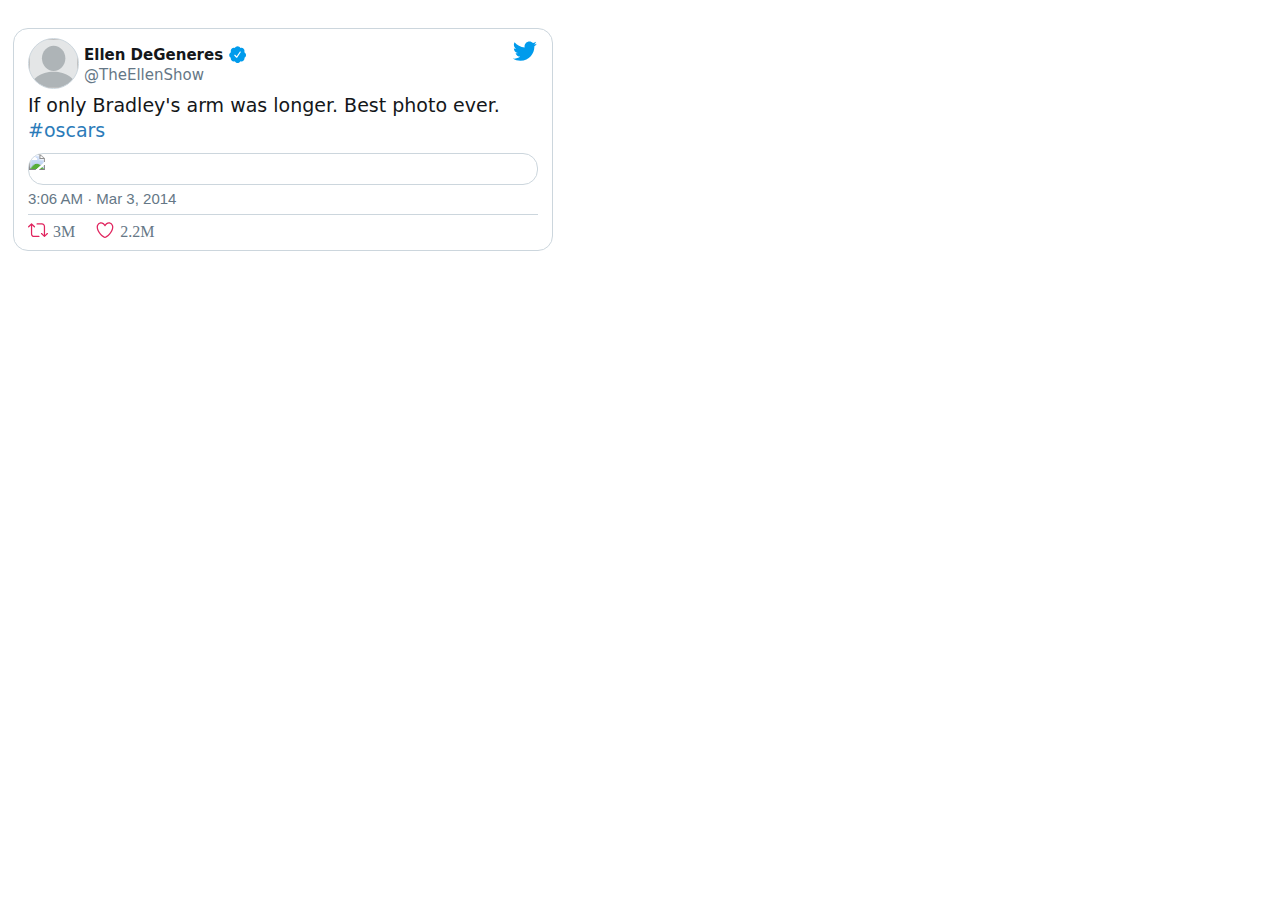
==== index.html @ 48c7ce4f "initial commit" ====
<!DOCTYPE html>
<html lang="en" class="tweet-theme-light">
<head>
	<meta charset="utf-8"/>
	<script src="https://twemoji.maxcdn.com/v/latest/twemoji.min.js" crossorigin="anonymous"></script>
	<script type="text/javascript" src="./static-tweet-gen.js"></script>
	<link rel="stylesheet" type="text/css" href="./static-tweet-gen.css"/>
	
</head>
<body>
<div class="tidy-tweet"><blockquote class="tweet-parent-1" href="https://twitter.com/TheEllenShow/status/440322224407314432"><div class="tweet-header"><a class="tweet-profile" target="_blank" rel="noopener noreferrer" href="https://twitter.com/TheEllenShow"><object data="https://pbs.twimg.com/profile_images/1448706875755679746/kzCoPyye_bigger.jpg" type="image/jpeg"><img class="tweet-user-empty-avatar-image" /></object></a><div class="tweet-author tidytooltip"><a class="tweet-author-name" target="_blank" rel="noopener noreferrer" href="https://twitter.com/TheEllenShow">Ellen DeGeneres <span class="tweet-verified-icon"></span></a><a class="tweet-author-handle" target="_blank" rel="noopener noreferrer" href="https://twitter.com/TheEllenShow">@TheEllenShow</a><span class="tidytooltiptext">Comedian, talk show host and ice road trucker. My tweets are real, and they’re spectacular. @ellentube @theellenfund<br/><br/>77.8M Followers</span></div><a class="tweet-bird" target="_blank" rel="noopener noreferrer" href="https://twitter.com/TheEllenShow/status/440322224407314432"><div class="tweet-bird-icon"role="presentation"       aria-label="View on Twitter" title="View on Twitter" ></div></a></div><p class="tweet-body">If only Bradley's arm was longer. Best photo ever. <a target="_blank" rel="noopener noreferrer" href="https://twitter.com/hashtag/oscars">#oscars</a></p><div class="tweet-media"><img class="tweet-image" src="https://pbs.twimg.com/media/BhxWutnCEAAtEQ6.jpg" ></div><div class="tweet-timestamp"><a class="tweet-date" target="_blank" rel="noopener noreferrer" title="Date" data-date="1393815973"     href="https://twitter.com/TheEllenShow/status/440322224407314432"></a></div><div class="tweet-footer"><a class="tweet-retweets" target="_blank" rel="noopener noreferrer" href="https://twitter.com/intent/retweet?tweet_id=440322224407314432"><div class="tweet-retweet-icon" aria-label="Retweet" title="Retweet" role="img"></div><span class="tweet-retweet-count">3M</span></a><a class="tweet-like" target="_blank" rel="noopener noreferrer" href="https://twitter.com/intent/like?tweet_id=440322224407314432"><div class="tweet-like-icon" aria-label="Like" title="Like" role="img"></div><span class="tweet-like-count">2.2M</span></a></div></blockquote></div>
</body>
</html>
---- static-tweet-gen.css ----
:root,
.tweet-theme-light {
    --background-color: rgb(255,255,255);
    --border-color: rgb(204,214,221);
    --text-color: rgb(20,23,26);
    --author-color: rgb(43,123,185);
    --author-hover-color: rgb(59,148,217);
    --handle-color: rgb(101,119,134);
    --parent-hover1: rgb(243,247,249);
    --parent-hover2: rgb(234,237,240);
	--tooltip-shadow: rgba(0,0,0,0.5);
}
.tweet-theme-dark {
    --background-color: rgb(0,0,0);
    --border-color: rgb(47,51,54);
    --text-color: rgb(217,217,217);
    --author-color: rgb(43,123,185);
    --author-hover-color: rgb(59,148,217);
    --handle-color: rgb(110,118,125);
    --parent-hover1: rgb(16,16,16);
    --parent-hover2: rgb(26,26,26);
	--tooltip-shadow: rgba(255,255,255,0.5);
}

.tweet-parent-1 {
	all: initial;
    background: var(--background-color);
    margin: 15px 0;
    padding-right: 14px;
	padding-left: 14px;
	padding-top: 9px;
	padding-bottom: 6px;
    background-color: var(--background-color);
	border: 1px solid var(--border-color);
    border-radius: 15px;
    font-size: 22px;
    line-height: 1.4;
    font-family: Helvetica, Roboto, "Segoe UI", Calibri, sans-serif;
    color: #1c2022;
    max-width: 550px;
    min-width: 100px;
    text-align: left;
	word-wrap:break-word;
	flex-grow: 1;
}

.tweet-parent-1:hover .tweet-parent-2, .tweet-parent-1:hover {
	background-color: var(--parent-hover1);
}

.tweet-parent-1 a {
    color: var(--author-color);
    text-decoration: none;
}

.tweet-parent-1 a:hover {
    color: var(--author-hover-color);
}

.tweet-parent-2 {
	all: inherit;
    background: var(--background-color);
    margin-top: 10px;
    margin-bottom: 0px;
    margin-left: 0px;
    margin-right: 0px;
    padding: 0px;
    background-color: var(--background-color);
    border: 1px solid var(--border-color);
    border-radius: 15px;
    font-size: 16px;
    line-height: 1.4;
    font-family: Helvetica, Roboto, "Segoe UI", Calibri, sans-serif;
    color: #1c2022;
    max-width: 550px;
    text-align: left;
	word-wrap:break-word;
}

.tweet-parent-2:hover {
	background-color: var(--parent-hover2) !important;
}

.tweet-parent-2 a {
    color: var(--author-color);
    text-decoration: none;
}

.tweet-parent-2 a:hover {
    color: var(--author-hover-color);
}

.tweet-parent-tweet-card {
	all: inherit;
    background: var(--background-color);
    margin-top: 0px;
    margin-bottom: 7px;
    margin-left: 0px;
    margin-right: 0px;
    padding: 0px;
    background-color: var(--background-color);
    border: 1px solid var(--border-color);
    border-radius: 15px;
    font-size: 16px;
    line-height: 1.4;
    font-family: Helvetica, Roboto, "Segoe UI", Calibri, sans-serif;
    color: #1c2022;
    max-width: 550px;
    text-align: left;
	word-wrap:break-word;
	cursor: pointer;
}

.tweet-parent-1:hover .tweet-parent-tweet-card, .tweet-parent-1:hover {
	background-color: var(--parent-hover1);
}

.tweet-parent-tweet-card:hover {
	background-color: var(--parent-hover2) !important;
}

.tweet-parent-tweet-card img {
    width: 100%;
    height: auto;
    object-fit: cover;
    border-top-left-radius: 15px;
	border-top-right-radius: 15px;
	vertical-align: top;
}

.tweet-parent-tweet-card .tweet-card-title {
	font-family: system-ui, -apple-system, BlinkMacSystemFont, "Segoe UI", Roboto, Ubuntu, "Helvetica Neue", sans-serif;
	font-size: 15px;
	font-weight: 400;
	color: var(--text-color);
	line-height: 1.3125;
	white-space: nowrap;
	overflow: hidden;
	text-overflow: ellipsis;
	margin: 0px;
	padding-top: 10px;
	padding-bottom: 0px;
	padding-left: 10px;
	padding-right: 10px;
}

.tweet-parent-tweet-card .tweet-card-description {
	font-family: system-ui, -apple-system, BlinkMacSystemFont, "Segoe UI", Roboto, Ubuntu, "Helvetica Neue", sans-serif;
	font-size: 15px;
	font-weight: 400;
	color: var(--handle-color);
	line-height: 1.3125;
	overflow: hidden;
	text-overflow: ellipsis;
	display: -webkit-box;
	-webkit-line-clamp: 2;
	-webkit-box-orient: vertical;
	margin: 0px;
	padding-top: 2px;
	padding-bottom: 0px;
	padding-left: 10px;
	padding-right: 10px;
}

.tweet-parent-tweet-card .tweet-card-link {
	font-family: system-ui, -apple-system, BlinkMacSystemFont, "Segoe UI", Roboto, Ubuntu, "Helvetica Neue", sans-serif;
	font-size: 15px;
	font-weight: 400;
	color: var(--handle-color);
	line-height: 1.3125;
	white-space: nowrap;
	overflow: hidden;
	text-overflow: ellipsis;
	margin: 0px;
	padding-top: 2px;
	padding-bottom: 10px;
	padding-left: 10px;
	padding-right: 10px;
}

/* header */
.tweet-header {
    display: flex;
    align-items: stretch;
    padding: 0px;
    margin: 0px;
    width: 100%;
}

.tweet-header2 {
    display: flex;
	align-items: stretch;
    width: inherit;
    padding-right: 10px;
    padding-left: 10px;
    padding-top: 10px;
    padding-bottom: 5px;
}

.tweet-header .tweet-profile {
    margin: 0px;
    flex-shrink: 0;
}

.tweet-header2 .tweet-profile2 {
    margin-right: 5px;
    flex-shrink: 0;
}

.tweet-header .tweet-profile img,
.tweet-header .tweet-profile object {
    margin: 0px;
    border-radius: 50%;
    height: 49px;
    width: 49px;
}

.tweet-header2 .tweet-profile2 img,
.tweet-header2 .tweet-profile2 object {
    border-radius: 50%;
    height: 20px;
    width: 20px;
}

.tweet-header .tweet-profile img,
.tweet-header2 .tweet-profile2 img {
	background-color: var(--background-color);
	border: 1px solid var(--border-color);
}

.tweet-header .tweet-author {
    justify-content: center;
    margin-right: 5px;
    margin-left: 5px;
    display: flex;
    flex-direction: column;
}

.tweet-header .tweet-author-name {
    font-family: system-ui, -apple-system, BlinkMacSystemFont, "Segoe UI", Roboto, Ubuntu, "Helvetica Neue", sans-serif;
    font-weight: 700;
    font-size: 15px;
    color: var(--text-color);
    line-height: 1.3125;
}

.tweet-header2 .tweet-author-name2 {
    font-family: system-ui, -apple-system, BlinkMacSystemFont, "Segoe UI", Roboto, Ubuntu, "Helvetica Neue", sans-serif;
    font-weight: 700;
    font-size: 15px;
    color: var(--text-color);
    line-height: 19.6833px;
}

.tweet-header .tweet-author-name:hover {
    color: var(--author-hover-color);
}

.tweet-header2 .tweet-author-name2:hover {
    color: var(--author-hover-color);
}

.tweet-header .tweet-author-handle {
    font-family: system-ui, -apple-system, BlinkMacSystemFont, "Segoe UI", Roboto, Ubuntu, "Helvetica Neue", sans-serif;
    color: var(--handle-color);
    font-size: 15px;
    font-weight: 400;
    line-height: 19.6833px;
}

.tweet-header2 .tweet-author-handle2 {
    font-family: system-ui, -apple-system, BlinkMacSystemFont, "Segoe UI", Roboto, Ubuntu, "Helvetica Neue", sans-serif;
    color: var(--handle-color);
    font-size: 15px;
    font-weight: 400;
    line-height: 19.6833px;
    margin-left: 5px;
	white-space: nowrap;
	overflow: hidden;
	text-overflow: ellipsis;
}

.tweet-header .tweet-bird {
	margin-left: auto;
}

.tweet-header2 .tweet-bird2 {
	margin-left: auto;
}

.tweet-reply-line {
	border-left: 2px solid var(--border-color);
	margin-left: 24px;
	padding-left: 24px;
	margin-bottom: 5px;
}

p.tweet-body.reply {
	font-size: 15px;
	line-height: 19.6833px;
}

/* tweet body (text) */
.tweet-body {
    font-family: system-ui, -apple-system, BlinkMacSystemFont, "Segoe UI", Roboto, Ubuntu, "Helvetica Neue", sans-serif;
    font-size: 19px;
    color: var(--text-color);
    font-weight: 400;
    line-height: 24.9333px;
    overflow-wrap: break-word;
    padding: 0px;
    margin: 0px;
	margin-bottom: 10px;
}

p.tweet-body {
	margin: 0px 0px 10px 0px;
}

.tweet-body2 {
    font-family: system-ui, -apple-system, BlinkMacSystemFont, "Segoe UI", Roboto, Ubuntu, "Helvetica Neue", sans-serif;
    font-size: 15px;
    color: var(--text-color);
    font-weight: 400;
    line-height: 19.6833px;
    overflow-wrap: break-word;
    margin-left: 0px;
    margin-right: 0px;
    margin-top: 5px;
    margin-bottom: 10px;
    padding-left: 10px;
    padding-right: 10px;
    padding-top: 0px;
    padding-bottom: 0px;
}

p.tweet-body2 {
	margin: 0px 0px 10px 0px;
}

.tweet-media {
	border: 1px solid var(--border-color);
	border-radius: 15px;
	background-color: var(--background-color);
	cursor: pointer;
	overflow: hidden;
}

.tweet-video-wrapper {
    position: relative;
    top: 0%;
    left: 0%;
}

/* images */
.tweet-media img {
    width: 100%;
    height: auto;
    object-fit: cover;
	vertical-align: top;
}

/* videos */
.tweet-media video {
	display: block;
    width: 100%;
    height: auto;
	outline: none;
	vertical-align: top;
}

/* timestamp */
.tweet-timestamp {
    display: flex;
    align-items: center;
    margin-top: 3px;

}

.tweet-timestamp a {
    font-size: 15px;
    font-weight: 400;
    color: var(--handle-color);
}

/* footer */
.tweet-footer {
    display: flex;
    align-items: center;
    margin-top: 5px;
    padding-top: 5px;
    border: 1px solid var(--border-color);
    border-bottom-width: 0px;
    border-left-width: 0px;
    border-right-width: 0px;
}

.tweet-footer a {
    color: var(--handle-color);
    font-size: 16px;
	font-family: sarif;
}

.tweet-footer a:hover {
    filter: hue-rotate(180deg);
}

.tweet-like-count {
    margin-left: 5px;
}

.tweet-retweet-count {
    margin-left: 5px;
	margin-right: 20px;
}

img.emoji {
   height: 1em;
   width: 1em;
   margin: 0 .05em 0 .1em;
   vertical-align: -0.1em;
}

.noselect {
  -webkit-touch-callout: none; /* iOS Safari */
    -webkit-user-select: none; /* Safari */
     -khtml-user-select: none; /* Konqueror HTML */
       -moz-user-select: none; /* Old versions of Firefox */
        -ms-user-select: none; /* Internet Explorer/Edge */
            user-select: none; /* Non-prefixed version, currently
                                  supported by Chrome, Edge, Opera and Firefox */
}

/* icons */
.tweet-user-empty-avatar-image,
.tweet-verified-icon,
.tweet-bird-icon,
.tweet-like-icon,
.tweet-retweet-icon,
.tweet-card-link-icon {
    display: inline-block;
    width: 1.25em;
    height: 1.25em;
    background-size: contain;
    background-repeat: no-repeat;
    vertical-align: text-bottom;
}


.tweet-verified-icon,
.tweet-bird-icon {
    filter: invert(39%) sepia(75%) saturate(2055%) hue-rotate(175deg) brightness(100%) contrast(101%);
}

.tweet-video {
    position: absolute;
    top: 0%;
    left: 0%;
}

.tweet-play-button-background:hover {
    background-color: rgb(26, 145, 218);
}

.tweet-play-button-background {
    position: absolute;
    top: calc(50% - 33px);
    left: calc(50% - 33px);
    background-color: rgb(29, 161, 242);
    width: 59px;
    height: 59px;
    border-width: 4px;
    border-style: solid;
    border-color: rgb(255, 255, 255);
    border-radius: 50%;
}

.tweet-play-button {
    display: inline-block;
    width: 33px;
    height: 33px;
    background-size: contain;
    background-repeat: no-repeat;
    position: relative;
    top: calc(50% - 16px);
    left: calc(50% - 15px);
    filter: invert(100%) sepia(52%) saturate(0%) hue-rotate(36deg) brightness(109%) contrast(101%);
    background-image: url(data:image/svg+xml;charset=utf-8,%3Csvg%20xmlns%3D%22http%3A%2F%2Fwww.w3.org%2F2000%2Fsvg%22%20viewBox%3D%220%200%2024%2024%22%3E%3Cpath%20fill%3D%22%23000%22%20d%3D%22M20.436%2011.37L5.904%202.116c-.23-.147-.523-.158-.762-.024-.24.132-.39.384-.39.657v18.5c0%20.273.15.525.39.657.112.063.236.093.36.093.14%200%20.28-.04.402-.117l14.53-9.248c.218-.138.35-.376.35-.633%200-.256-.132-.495-.348-.633z%22%2F%3E%3C%2Fsvg%3E);
}

.tidy-tweet {
	display: flex;
	max-width: 550px;
	min-width: 100px;
	padding: 5px;
	box-sizing: border-box;
	border-bottom: 2px;
	border-left: 1px;
}

.tidytooltip {
	position: relative;
	display: inline-block;
}

.tidytooltip .tidytooltiptext {
	visibility: hidden;
	font-size: 14px;
	width: 200px;
	box-shadow: 0 0 10px 0 var(--tooltip-shadow);
	background-color: var(--parent-hover2);
	color: var(--text-color);
	text-align: left;
	border-radius: 6px;
	padding: 5px;
	position: absolute;
	z-index: 1;
	top: 100%;
	left: 0%;
}

.tidytooltip .tidytooltiptext::after {
	content: "";
	position: absolute;
	bottom: 100%;
	left: 25%;
	margin-left: -5px;
	border-width: 5px;
	border-style: solid;
	border-color: transparent transparent var(--parent-hover2) transparent;
}

.tidytooltip:hover .tidytooltiptext {
	visibility: visible;
}

.tweet-user-empty-avatar-image {
	background-image: url('data:image/svg+xml,%3C%3Fxml version="1.0" encoding="UTF-8"%3F%3E%3C!DOCTYPE svg PUBLIC "-//W3C//DTD SVG 1.1//EN" "http://www.w3.org/Graphics/SVG/1.1/DTD/svg11.dtd"%3E%3Csvg width="401px" height="401px" enable-background="new 312.809 0 401 401" version="1.1" viewBox="312.809 0 401 401" xml:space="preserve" xmlns="http://www.w3.org/2000/svg"%3E%3Cg transform="matrix(1.223 0 0 1.223 -467.5 -843.44)"%3E%3Crect x="601.45" y="653.07" width="401" height="401" fill="%23E4E6E7"/%3E%3Cpath d="m802.38 908.08c-84.515 0-153.52 48.185-157.38 108.62h314.79c-3.87-60.44-72.9-108.62-157.41-108.62z" fill="%23AEB4B7"/%3E%3Cpath d="m881.37 818.86c0 46.746-35.106 84.641-78.41 84.641s-78.41-37.895-78.41-84.641 35.106-84.641 78.41-84.641c43.31 0 78.41 37.9 78.41 84.64z" fill="%23AEB4B7"/%3E%3C/g%3E%3C/svg%3E%0A');
}

.tweet-verified-icon {
    background-image: url(data:image/svg+xml;charset=utf-8,%3Csvg%20xmlns%3D%22http%3A%2F%2Fwww.w3.org%2F2000%2Fsvg%22%20viewBox%3D%220%200%2024%2024%22%3E%3Cpath%20fill%3D%22%23000%22%20d%3D%22M22.5%2012.5c0-1.58-.875-2.95-2.148-3.6.154-.435.238-.905.238-1.4%200-2.21-1.71-3.998-3.818-3.998-.47%200-.92.084-1.336.25C14.818%202.415%2013.51%201.5%2012%201.5s-2.816.917-3.437%202.25c-.415-.165-.866-.25-1.336-.25-2.11%200-3.818%201.79-3.818%204%200%20.494.083.964.237%201.4-1.272.65-2.147%202.018-2.147%203.6%200%201.495.782%202.798%201.942%203.486-.02.17-.032.34-.032.514%200%202.21%201.708%204%203.818%204%20.47%200%20.92-.086%201.335-.25.62%201.334%201.926%202.25%203.437%202.25%201.512%200%202.818-.916%203.437-2.25.415.163.865.248%201.336.248%202.11%200%203.818-1.79%203.818-4%200-.174-.012-.344-.033-.513%201.158-.687%201.943-1.99%201.943-3.484zm-6.616-3.334l-4.334%206.5c-.145.217-.382.334-.625.334-.143%200-.288-.04-.416-.126l-.115-.094-2.415-2.415c-.293-.293-.293-.768%200-1.06s.768-.294%201.06%200l1.77%201.767%203.825-5.74c.23-.345.696-.436%201.04-.207.346.23.44.696.21%201.04z%22%2F%3E%3C%2Fsvg%3E);
}

.tweet-bird-icon {
	background-image: url(data:image/svg+xml;charset=utf-8,%3Csvg%20xmlns%3D%22http%3A%2F%2Fwww.w3.org%2F2000%2Fsvg%22%20viewBox%3D%220%200%2072%2072%22%3E%3Cpath%20fill%3D%22none%22%20d%3D%22M0%200h72v72H0z%22%2F%3E%3Cpath%20fill%3D%22%23000%22%20d%3D%22M68.812%2015.14c-2.348%201.04-4.87%201.744-7.52%202.06%202.704-1.62%204.78-4.186%205.757-7.243-2.53%201.5-5.33%202.592-8.314%203.176C56.35%2010.59%2052.948%209%2049.182%209c-7.23%200-13.092%205.86-13.092%2013.093%200%201.026.118%202.02.338%202.98C25.543%2024.527%2015.9%2019.318%209.44%2011.396c-1.125%201.936-1.77%204.184-1.77%206.58%200%204.543%202.312%208.552%205.824%2010.9-2.146-.07-4.165-.658-5.93-1.64-.002.056-.002.11-.002.163%200%206.345%204.513%2011.638%2010.504%2012.84-1.1.298-2.256.457-3.45.457-.845%200-1.666-.078-2.464-.23%201.667%205.2%206.5%208.985%2012.23%209.09-4.482%203.51-10.13%205.605-16.26%205.605-1.055%200-2.096-.06-3.122-.184%205.794%203.717%2012.676%205.882%2020.067%205.882%2024.083%200%2037.25-19.95%2037.25-37.25%200-.565-.013-1.133-.038-1.693%202.558-1.847%204.778-4.15%206.532-6.774z%22%2F%3E%3C%2Fsvg%3E);
}

.tweet-like-icon {
    background-image: url(data:image/svg+xml;charset=utf-8,%3Csvg%20xmlns%3D%22http%3A%2F%2Fwww.w3.org%2F2000%2Fsvg%22%20width%3D%2224%22%20height%3D%2224%22%20viewBox%3D%220%200%2024%2024%22%3E%3Cpath%20class%3D%22icon%22%20fill%3D%22%23E0245E%22%20d%3D%22M12%2021.638h-.014C9.403%2021.59%201.95%2014.856%201.95%208.478c0-3.064%202.525-5.754%205.403-5.754%202.29%200%203.83%201.58%204.646%202.73.813-1.148%202.353-2.73%204.644-2.73%202.88%200%205.404%202.69%205.404%205.755%200%206.375-7.454%2013.11-10.037%2013.156H12zM7.354%204.225c-2.08%200-3.903%201.988-3.903%204.255%200%205.74%207.035%2011.596%208.55%2011.658%201.52-.062%208.55-5.917%208.55-11.658%200-2.267-1.822-4.255-3.902-4.255-2.528%200-3.94%202.936-3.952%202.965-.23.562-1.156.562-1.387%200-.015-.03-1.426-2.965-3.955-2.965z%22%2F%3E%3C%2Fsvg%3E);
}

.tweet-retweet-icon {
	background-image: url(data:image/svg+xml;charset=utf-8,%3Csvg%20xmlns%3D%22http%3A%2F%2Fwww.w3.org%2F2000%2Fsvg%22%20width%3D%2224%22%20height%3D%2224%22%20viewBox%3D%220%200%2024%2024%22%3E%3Cpath%20class%3D%22icon%22%20fill%3D%22%23E0245E%22%20d%3D%22M23.77%2015.67c-.292-.293-.767-.293-1.06%200l-2.22%202.22V7.65c0-2.068-1.683-3.75-3.75-3.75h-5.85c-.414%200-.75.336-.75.75s.336.75.75.75h5.85c1.24%200%202.25%201.01%202.25%202.25v10.24l-2.22-2.22c-.293-.293-.768-.293-1.06%200s-.294.768%200%201.06l3.5%203.5c.145.147.337.22.53.22s.383-.072.53-.22l3.5-3.5c.294-.292.294-.767%200-1.06zm-10.66%203.28H7.26c-1.24%200-2.25-1.01-2.25-2.25V6.46l2.22%202.22c.148.147.34.22.532.22s.384-.073.53-.22c.293-.293.293-.768%200-1.06l-3.5-3.5c-.293-.294-.768-.294-1.06%200l-3.5%203.5c-.294.292-.294.767%200%201.06s.767.293%201.06%200l2.22-2.22V16.7c0%202.068%201.683%203.75%203.75%203.75h5.85c.414%200%20.75-.336.75-.75s-.337-.75-.75-.75z%22%2F%3E%3C%2Fsvg%3E);
}

.tweet-card-link-icon {
    filter: invert(42%) sepia(11%) saturate(796%) hue-rotate(163deg) brightness(100%) contrast(89%);
    background-image: url(data:image/svg+xml;charset=utf-8,%3Csvg%20xmlns%3D%22http%3A%2F%2Fwww.w3.org%2F2000%2Fsvg%22%20viewBox%3D%220%200%2024%2024%22%3E%3Cpath%20fill%3D%22%23000%22%20d%3D%22M11.96%2014.945c-.067%200-.136-.01-.203-.027-1.13-.318-2.097-.986-2.795-1.932-.832-1.125-1.176-2.508-.968-3.893s.942-2.605%202.068-3.438l3.53-2.608c2.322-1.716%205.61-1.224%207.33%201.1.83%201.127%201.175%202.51.967%203.895s-.943%202.605-2.07%203.438l-1.48%201.094c-.333.246-.804.175-1.05-.158-.246-.334-.176-.804.158-1.05l1.48-1.095c.803-.592%201.327-1.463%201.476-2.45.148-.988-.098-1.975-.69-2.778-1.225-1.656-3.572-2.01-5.23-.784l-3.53%202.608c-.802.593-1.326%201.464-1.475%202.45-.15.99.097%201.975.69%202.778.498.675%201.187%201.15%201.992%201.377.4.114.633.528.52.928-.092.33-.394.547-.722.547z%22%2F%3E%3Cpath%20fill%3D%22%23000%22%20d%3D%22M7.27%2022.054c-1.61%200-3.197-.735-4.225-2.125-.832-1.127-1.176-2.51-.968-3.894s.943-2.605%202.07-3.438l1.478-1.094c.334-.245.805-.175%201.05.158s.177.804-.157%201.05l-1.48%201.095c-.803.593-1.326%201.464-1.475%202.45-.148.99.097%201.975.69%202.778%201.225%201.657%203.57%202.01%205.23.785l3.528-2.608c1.658-1.225%202.01-3.57.785-5.23-.498-.674-1.187-1.15-1.992-1.376-.4-.113-.633-.527-.52-.927.112-.4.528-.63.926-.522%201.13.318%202.096.986%202.794%201.932%201.717%202.324%201.224%205.612-1.1%207.33l-3.53%202.608c-.933.693-2.023%201.026-3.105%201.026z%22%2F%3E%3C%2Fsvg%3E);
}
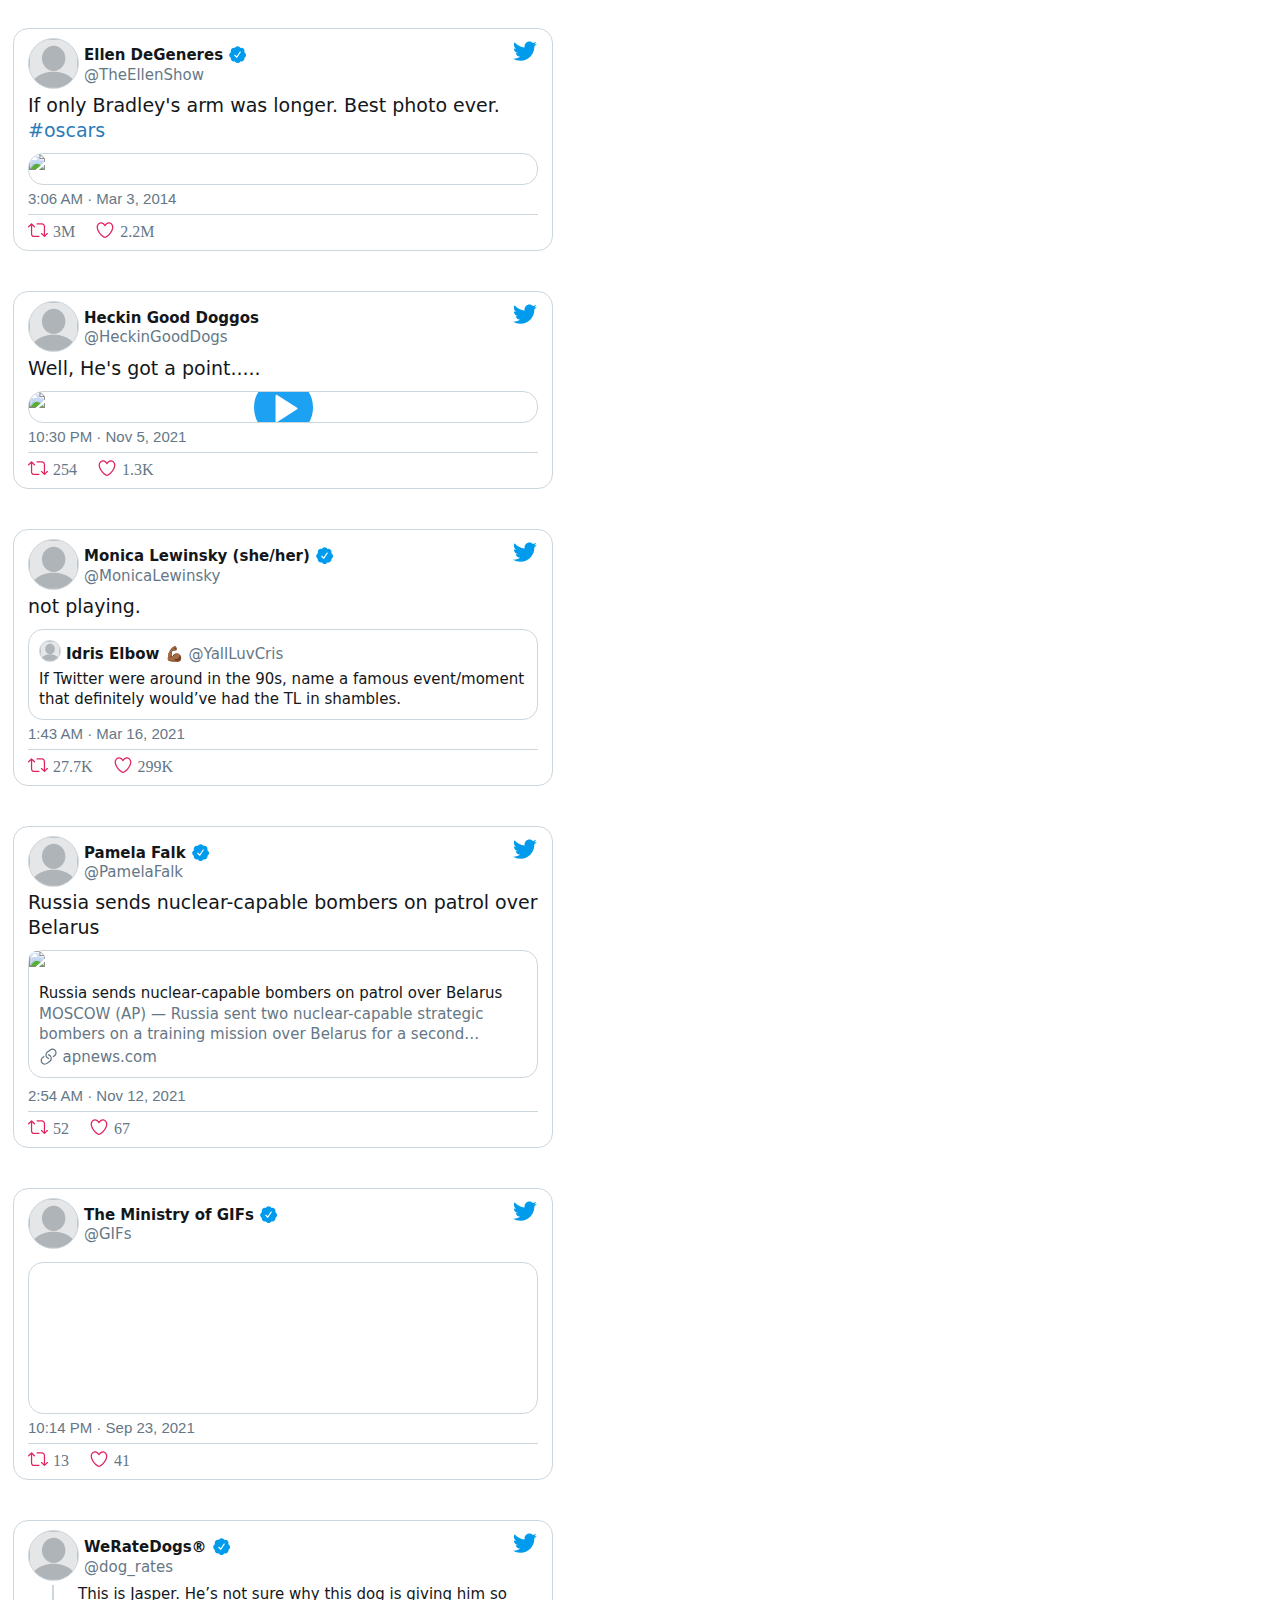
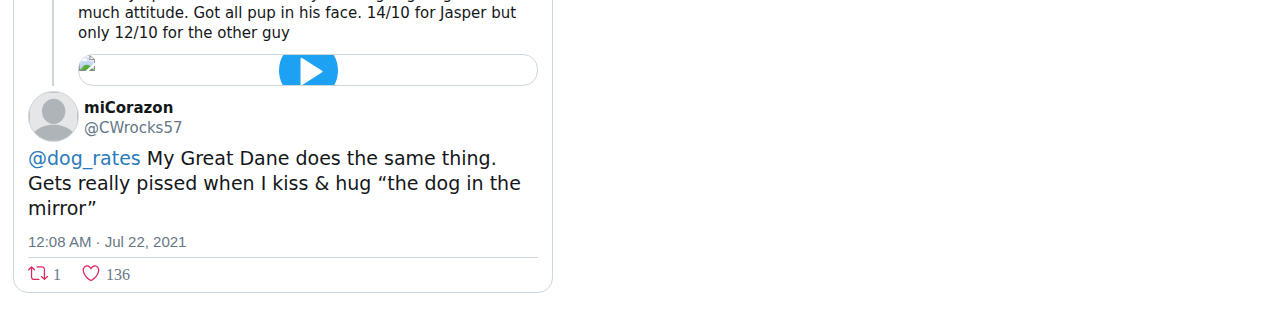
==== commit 01a1643d: "added more tweets to example html files" ====
--- a/index.html
+++ b/index.html
@@ -5,9 +5,13 @@
 	<script src="https://twemoji.maxcdn.com/v/latest/twemoji.min.js" crossorigin="anonymous"></script>
 	<script type="text/javascript" src="./static-tweet-gen.js"></script>
 	<link rel="stylesheet" type="text/css" href="./static-tweet-gen.css"/>
-	
 </head>
 <body>
-<div class="tidy-tweet"><blockquote class="tweet-parent-1" href="https://twitter.com/TheEllenShow/status/440322224407314432"><div class="tweet-header"><a class="tweet-profile" target="_blank" rel="noopener noreferrer" href="https://twitter.com/TheEllenShow"><object data="https://pbs.twimg.com/profile_images/1448706875755679746/kzCoPyye_bigger.jpg" type="image/jpeg"><img class="tweet-user-empty-avatar-image" /></object></a><div class="tweet-author tidytooltip"><a class="tweet-author-name" target="_blank" rel="noopener noreferrer" href="https://twitter.com/TheEllenShow">Ellen DeGeneres <span class="tweet-verified-icon"></span></a><a class="tweet-author-handle" target="_blank" rel="noopener noreferrer" href="https://twitter.com/TheEllenShow">@TheEllenShow</a><span class="tidytooltiptext">Comedian, talk show host and ice road trucker. My tweets are real, and they’re spectacular. @ellentube @theellenfund<br/><br/>77.8M Followers</span></div><a class="tweet-bird" target="_blank" rel="noopener noreferrer" href="https://twitter.com/TheEllenShow/status/440322224407314432"><div class="tweet-bird-icon"role="presentation"       aria-label="View on Twitter" title="View on Twitter" ></div></a></div><p class="tweet-body">If only Bradley's arm was longer. Best photo ever. <a target="_blank" rel="noopener noreferrer" href="https://twitter.com/hashtag/oscars">#oscars</a></p><div class="tweet-media"><img class="tweet-image" src="https://pbs.twimg.com/media/BhxWutnCEAAtEQ6.jpg" ></div><div class="tweet-timestamp"><a class="tweet-date" target="_blank" rel="noopener noreferrer" title="Date" data-date="1393815973"     href="https://twitter.com/TheEllenShow/status/440322224407314432"></a></div><div class="tweet-footer"><a class="tweet-retweets" target="_blank" rel="noopener noreferrer" href="https://twitter.com/intent/retweet?tweet_id=440322224407314432"><div class="tweet-retweet-icon" aria-label="Retweet" title="Retweet" role="img"></div><span class="tweet-retweet-count">3M</span></a><a class="tweet-like" target="_blank" rel="noopener noreferrer" href="https://twitter.com/intent/like?tweet_id=440322224407314432"><div class="tweet-like-icon" aria-label="Like" title="Like" role="img"></div><span class="tweet-like-count">2.2M</span></a></div></blockquote></div>
+	<div class="tidy-tweet"><blockquote class="tweet-parent-1" href="https://twitter.com/TheEllenShow/status/440322224407314432"><div class="tweet-header"><a class="tweet-profile" target="_blank" rel="noopener noreferrer" href="https://twitter.com/TheEllenShow"><object data="https://pbs.twimg.com/profile_images/1448706875755679746/kzCoPyye_bigger.jpg" type="image/jpeg"><img class="tweet-user-empty-avatar-image" /></object></a><div class="tweet-author tidytooltip"><a class="tweet-author-name" target="_blank" rel="noopener noreferrer" href="https://twitter.com/TheEllenShow">Ellen DeGeneres <span class="tweet-verified-icon"></span></a><a class="tweet-author-handle" target="_blank" rel="noopener noreferrer" href="https://twitter.com/TheEllenShow">@TheEllenShow</a><span class="tidytooltiptext">Comedian, talk show host and ice road trucker. My tweets are real, and they’re spectacular. @ellentube @theellenfund<br/><br/>77.8M Followers</span></div><a class="tweet-bird" target="_blank" rel="noopener noreferrer" href="https://twitter.com/TheEllenShow/status/440322224407314432"><div class="tweet-bird-icon"role="presentation"       aria-label="View on Twitter" title="View on Twitter" ></div></a></div><p class="tweet-body">If only Bradley's arm was longer. Best photo ever. <a target="_blank" rel="noopener noreferrer" href="https://twitter.com/hashtag/oscars">#oscars</a></p><div class="tweet-media"><img class="tweet-image" src="https://pbs.twimg.com/media/BhxWutnCEAAtEQ6.jpg" ></div><div class="tweet-timestamp"><a class="tweet-date" target="_blank" rel="noopener noreferrer" title="Date" data-date="1393815973"     href="https://twitter.com/TheEllenShow/status/440322224407314432"></a></div><div class="tweet-footer"><a class="tweet-retweets" target="_blank" rel="noopener noreferrer" href="https://twitter.com/intent/retweet?tweet_id=440322224407314432"><div class="tweet-retweet-icon" aria-label="Retweet" title="Retweet" role="img"></div><span class="tweet-retweet-count">3M</span></a><a class="tweet-like" target="_blank" rel="noopener noreferrer" href="https://twitter.com/intent/like?tweet_id=440322224407314432"><div class="tweet-like-icon" aria-label="Like" title="Like" role="img"></div><span class="tweet-like-count">2.2M</span></a></div></blockquote></div>
+	<div class="tidy-tweet"><blockquote class="tweet-parent-1" href="https://twitter.com/HeckinGoodDogs/status/1456750715053948931"><div class="tweet-header"><a class="tweet-profile" target="_blank" rel="noopener noreferrer" href="https://twitter.com/HeckinGoodDogs"><object data="https://pbs.twimg.com/profile_images/1269253433703510016/B6XjoBkv_bigger.jpg" type="image/jpeg"><img class="tweet-user-empty-avatar-image" /></object></a><div class="tweet-author tidytooltip"><a class="tweet-author-name" target="_blank" rel="noopener noreferrer" href="https://twitter.com/HeckinGoodDogs">Heckin Good Doggos</a><a class="tweet-author-handle" target="_blank" rel="noopener noreferrer" href="https://twitter.com/HeckinGoodDogs">@HeckinGoodDogs</a><span class="tidytooltiptext">All The heckin best doggos<br/><br/>14.7K Followers</span></div><a class="tweet-bird" target="_blank" rel="noopener noreferrer" href="https://twitter.com/HeckinGoodDogs/status/1456750715053948931"><div class="tweet-bird-icon"role="presentation"      aria-label="View on Twitter" title="View on Twitter" ></div></a></div><p class="tweet-body">Well, He's got a point.....</p><div class="tweet-media"><div class="tweet-video-wrapper" data-videohtml="&lt;video class=&quot;tweet-video&quot; controls controlsList=&quot;nodownload&quot; disablePictureInPicture autoplay=&quot;autoplay&quot; preload=&quot;metadata&quot; poster=&quot;https://pbs.twimg.com/ext_tw_video_thumb/1456749432179933188/pu/img/iDQ88A_ot6MBy1Qn.jpg&quot; &gt;   &lt;source src=&quot;https://video.twimg.com/ext_tw_video/1456749432179933188/pu/vid/684x854/WsCZeCOw6KR_xvdP.mp4?tag=12&quot; type=&quot;video/mp4&quot;&gt;  &lt;/video&gt;"><img class="tweet-video-poster" src="https://pbs.twimg.com/ext_tw_video_thumb/1456749432179933188/pu/img/iDQ88A_ot6MBy1Qn.jpg"><div class="tweet-play-button-background"><div class="tweet-play-button"></div></div></div></div><div class="tweet-timestamp"><a class="tweet-date" target="_blank" rel="noopener noreferrer" title="Date" data-date="1636151410" href="https://twitter.com/HeckinGoodDogs/status/1456750715053948931"></a></div><div class="tweet-footer"><a class="tweet-retweets" target="_blank" rel="noopener noreferrer" href="https://twitter.com/intent/retweet?tweet_id=1456750715053948931"><div class="tweet-retweet-icon" aria-label="Retweet" title="Retweet" role="img"></div><span class="tweet-retweet-count">254</span></a><a class="tweet-like" target="_blank" rel="noopener noreferrer" href="https://twitter.com/intent/like?tweet_id=1456750715053948931"><div class="tweet-like-icon" aria-label="Like" title="Like" role="img"></div><span class="tweet-like-count">1.3K</span></a></div></blockquote></div>
+	<div class="tidy-tweet"><blockquote class="tweet-parent-1" href="https://twitter.com/MonicaLewinsky/status/1371638236699709440"><div class="tweet-header"><a class="tweet-profile" target="_blank" rel="noopener noreferrer" href="https://twitter.com/MonicaLewinsky"><object data="https://pbs.twimg.com/profile_images/1405260393933463555/ohKj4uxu_bigger.jpg" type="image/jpeg"><img class="tweet-user-empty-avatar-image" /></object></a><div class="tweet-author tidytooltip"><a class="tweet-author-name" target="_blank" rel="noopener noreferrer" href="https://twitter.com/MonicaLewinsky">Monica Lewinsky (she/her) <span class="tweet-verified-icon"></span></a><a class="tweet-author-handle" target="_blank" rel="noopener noreferrer" href="https://twitter.com/MonicaLewinsky">@MonicaLewinsky</a><span class="tidytooltiptext">@altendprod • anti-bullying activist •@tedtalks giver • •@vanityfair contributor •rap song muse • ex-beret model •knitter• #clickwithcompassion<br/><br/>1.2M Followers</span></div><a class="tweet-bird" target="_blank" rel="noopener noreferrer" href="https://twitter.com/MonicaLewinsky/status/1371638236699709440"><div class="tweet-bird-icon"role="presentation" aria-label="View on Twitter" title="View on Twitter" ></div></a></div><p class="tweet-body">not playing.</p><blockquote class="tweet-parent-2" href="https://twitter.com/YallLuvCris/status/1371300011498213376"><div class="tweet-header2 tidytooltip"><a class="tweet-profile2" target="_blank" rel="noopener noreferrer" href="https://twitter.com/YallLuvCris"><object data="https://pbs.twimg.com/profile_images/1450794402717241360/1-yVnG07_normal.jpg" type="image/jpeg"><img class="tweet-user-empty-avatar-image" /></object></a><a class="tweet-author-name2" target="_blank" rel="noopener noreferrer" href="https://twitter.com/YallLuvCris">Idris Elbow 💪🏾</a><a class="tweet-author-handle2" target="_blank" rel="noopener noreferrer" href="https://twitter.com/YallLuvCris">@YallLuvCris</a><span class="tidytooltiptext">I’m under 40 with grey hair…ain’t that some shit?<br/><br/>18K Followers</span></div><p class="tweet-body2">If Twitter were around in the 90s, name a famous event/moment that definitely would’ve had the TL in shambles.</p></blockquote><div class="tweet-timestamp"><a class="tweet-date" target="_blank" rel="noopener noreferrer" title="Date" data-date="1615859014"       href="https://twitter.com/MonicaLewinsky/status/1371638236699709440"></a></div><div class="tweet-footer"><a class="tweet-retweets" target="_blank" rel="noopener noreferrer" href="https://twitter.com/intent/retweet?tweet_id=1371638236699709440"><div class="tweet-retweet-icon" aria-label="Retweet" title="Retweet" role="img"></div><span class="tweet-retweet-count">27.7K</span></a><a class="tweet-like" target="_blank" rel="noopener noreferrer" href="https://twitter.com/intent/like?tweet_id=1371638236699709440"><div class="tweet-like-icon" aria-label="Like" title="Like" role="img"></div><span class="tweet-like-count">299K</span></a></div></blockquote></div>
+	<div class="tidy-tweet"><blockquote class="tweet-parent-1" href="https://twitter.com/PamelaFalk/status/1458991502735167488"><div class="tweet-header"><a class="tweet-profile" target="_blank" rel="noopener noreferrer" href="https://twitter.com/PamelaFalk"><object data="https://pbs.twimg.com/profile_images/1357338384952303618/sNb3cBsO_bigger.jpg" type="image/jpeg"><img class="tweet-user-empty-avatar-image" /></object></a><div class="tweet-author tidytooltip"><a class="tweet-author-name" target="_blank" rel="noopener noreferrer" href="https://twitter.com/PamelaFalk">Pamela Falk <span class="tweet-verified-icon"></span></a><a class="tweet-author-handle" target="_blank" rel="noopener noreferrer" href="https://twitter.com/PamelaFalk">@PamelaFalk</a><span class="tidytooltiptext">CBSNewsUN; GoldPrizeNeuffer; NewYorker, TheHill; CouncilonForeignRel member; CapitolHill:IntlAff; PresUNCorres -‘14; J.D.- ColumbiaLaw <a target="_blank" rel="noopener" href="http://pamelafalk.com">pamelafalk.com</a><br/><br/>26.5K Followers</span></div><a class="tweet-bird" target="_blank" rel="noopener noreferrer" href="https://twitter.com/PamelaFalk/status/1458991502735167488"><div class="tweet-bird-icon"role="presentation"    aria-label="View on Twitter" title="View on Twitter" ></div></a></div><p class="tweet-body">Russia sends nuclear-capable bombers on patrol over Belarus</p><blockquote class="tweet-parent-tweet-card" href="https://apnews.com/article/99656920fa8d12adee6043fac4d9b546"><img class="tweet-card-image" src="https://storage.googleapis.com/afs-prod/media/64fc794c41e0475bb239a6e1941d9990/3000.jpeg"><p class="tweet-card-title noselect">Russia sends nuclear-capable bombers on patrol over Belarus</p><p class="tweet-card-description noselect">MOSCOW (AP) — Russia sent two nuclear-capable strategic bombers on a training mission over Belarus for a second straight day on Thursday in a strong show of Moscow's support for its ally amid a dispute over migration at the Polish border. </p><p class="tweet-card-link noselect"><span class="tweet-card-link-icon"></span> apnews.com</p></blockquote><div class="tweet-timestamp"><a class="tweet-date" target="_blank" rel="noopener noreferrer" title="Date" data-date="1636685655"      href="https://twitter.com/PamelaFalk/status/1458991502735167488"></a></div><div class="tweet-footer"><a class="tweet-retweets" target="_blank" rel="noopener noreferrer" href="https://twitter.com/intent/retweet?tweet_id=1458991502735167488"><div class="tweet-retweet-icon" aria-label="Retweet" title="Retweet" role="img"></div><span class="tweet-retweet-count">52</span></a><a class="tweet-like" target="_blank" rel="noopener noreferrer" href="https://twitter.com/intent/like?tweet_id=1458991502735167488"><div class="tweet-like-icon" aria-label="Like" title="Like" role="img"></div><span class="tweet-like-count">67</span></a></div></blockquote></div>
+	<div class="tidy-tweet"><blockquote class="tweet-parent-1" href="https://twitter.com/GIFs/status/1441164027061686280"><div class="tweet-header"><a class="tweet-profile" target="_blank" rel="noopener noreferrer" href="https://twitter.com/GIFs"><object data="https://pbs.twimg.com/profile_images/1404586908521533441/sloSdaUh_bigger.jpg" type="image/jpeg"><img class="tweet-user-empty-avatar-image" /></object></a><div class="tweet-author tidytooltip"><a class="tweet-author-name" target="_blank" rel="noopener noreferrer" href="https://twitter.com/GIFs">The Ministry of GIFs <span class="tweet-verified-icon"></span></a><a class="tweet-author-handle" target="_blank" rel="noopener noreferrer" href="https://twitter.com/GIFs">@GIFs</a><span class="tidytooltiptext">Purveyors of fine animated GIFs since 2012<br/><br/>43.7K Followers</span></div><a class="tweet-bird" target="_blank" rel="noopener noreferrer" href="https://twitter.com/GIFs/status/1441164027061686280"><div class="tweet-bird-icon"role="presentation"      aria-label="View on Twitter" title="View on Twitter" ></div></a></div><p class="tweet-body"></p><div class="tweet-media"><video class="tweet-gif" autoplay loop muted playsinline ><source src="https://video.twimg.com/tweet_video/FAALCZqVgAssbg5.mp4" type="video/mp4"></video></div><div class="tweet-timestamp"><a class="tweet-date" target="_blank" rel="noopener noreferrer" title="Date" data-date="1632435254"        href="https://twitter.com/GIFs/status/1441164027061686280"></a></div><div class="tweet-footer"><a class="tweet-retweets" target="_blank" rel="noopener noreferrer" href="https://twitter.com/intent/retweet?tweet_id=1441164027061686280"><div class="tweet-retweet-icon" aria-label="Retweet" title="Retweet" role="img"></div><span class="tweet-retweet-count">13</span></a><a class="tweet-like" target="_blank" rel="noopener noreferrer" href="https://twitter.com/intent/like?tweet_id=1441164027061686280"><div class="tweet-like-icon" aria-label="Like" title="Like" role="img"></div><span class="tweet-like-count">41</span></a></div></blockquote></div>
+	<div class="tidy-tweet"><blockquote class="tweet-parent-1" href="https://twitter.com/CWrocks57/status/1417999923681710080"><div class="tweet-header"><a class="tweet-profile" target="_blank" rel="noopener noreferrer" href="https://twitter.com/dog_rates"><object data="https://pbs.twimg.com/profile_images/1455209595085856769/p7NAmmNn_bigger.jpg" type="image/jpeg"><img class="tweet-user-empty-avatar-image" /></object></a><div class="tweet-author tidytooltip"><a class="tweet-author-name" target="_blank" rel="noopener noreferrer" href="https://twitter.com/dog_rates">WeRateDogs® <span class="tweet-verified-icon"></span></a><a class="tweet-author-handle" target="_blank" rel="noopener noreferrer" href="https://twitter.com/dog_rates">@dog_rates</a><span class="tidytooltiptext">Your Only Source For Professional Dog Ratings Instagram and Facebook ➜ WeRateDogs partnerships@weratedogs.com ⠀⠀⠀⠀⠀⠀⠀⠀⠀⠀⠀⠀<br/><br/>9.1M Followers</span></div><a class="tweet-bird" target="_blank" rel="noopener noreferrer" href="https://twitter.com/CWrocks57/status/1417999923681710080"><div class="tweet-bird-icon"role="presentation"  aria-label="View on Twitter" title="View on Twitter" ></div></a></div><div class="tweet-reply-line"><p class="tweet-body reply">This is Jasper. He’s not sure why this dog is giving him so much attitude. Got all pup in his face. 14/10 for Jasper but only 12/10 for the other guy</p><div class="tweet-media"><div class="tweet-video-wrapper" data-videohtml="&lt;video class=&quot;tweet-video&quot; controls controlsList=&quot;nodownload&quot; disablePictureInPicture autoplay=&quot;autoplay&quot; preload=&quot;metadata&quot; poster=&quot;https://pbs.twimg.com/ext_tw_video_thumb/1417998836870443010/pu/img/8iIMEUXdlBM-4EQh.jpg&quot; &gt;     &lt;source src=&quot;https://video.twimg.com/ext_tw_video/1417998836870443010/pu/vid/576x1138/pUjG9CFiazA4tHcS.mp4?tag=12&quot; type=&quot;video/mp4&quot;&gt;  &lt;/video&gt;"><img class="tweet-video-poster" src="https://pbs.twimg.com/ext_tw_video_thumb/1417998836870443010/pu/img/8iIMEUXdlBM-4EQh.jpg"><div class="tweet-play-button-background"><div class="tweet-play-button"></div></div></div></div></div><div class="tweet-header"><a class="tweet-profile" target="_blank" rel="noopener noreferrer" href="https://twitter.com/CWrocks57"><object data="https://pbs.twimg.com/profile_images/1287151400460271616/bg0pxMmU_bigger.jpg" type="image/jpeg"><img class="tweet-user-empty-avatar-image" /></object></a><div class="tweet-author tidytooltip"><a class="tweet-author-name" target="_blank" rel="noopener noreferrer" href="https://twitter.com/CWrocks57">miCorazon</a><a class="tweet-author-handle" target="_blank" rel="noopener noreferrer" href="https://twitter.com/CWrocks57">@CWrocks57</a><span class="tidytooltiptext">22 Followers</span></div></div><p class="tweet-body"><a target="_blank" rel="noopener noreferrer" href="https://twitter.com/dog_rates">@dog_rates</a> My Great Dane does the same thing. Gets really pissed when I kiss &amp; hug “the dog in the mirror”</p><div class="tweet-timestamp"><a class="tweet-date" target="_blank" rel="noopener noreferrer" title="Date" data-date="1626912501" href="https://twitter.com/CWrocks57/status/1417999923681710080"></a></div><div class="tweet-footer"><a class="tweet-retweets" target="_blank" rel="noopener noreferrer" href="https://twitter.com/intent/retweet?tweet_id=1417999923681710080"><div class="tweet-retweet-icon" aria-label="Retweet" title="Retweet" role="img"></div><span class="tweet-retweet-count">1</span></a><a class="tweet-like" target="_blank" rel="noopener noreferrer" href="https://twitter.com/intent/like?tweet_id=1417999923681710080"><div class="tweet-like-icon" aria-label="Like" title="Like" role="img"></div><span class="tweet-like-count">136</span></a></div></blockquote></div>
 </body>
 </html>